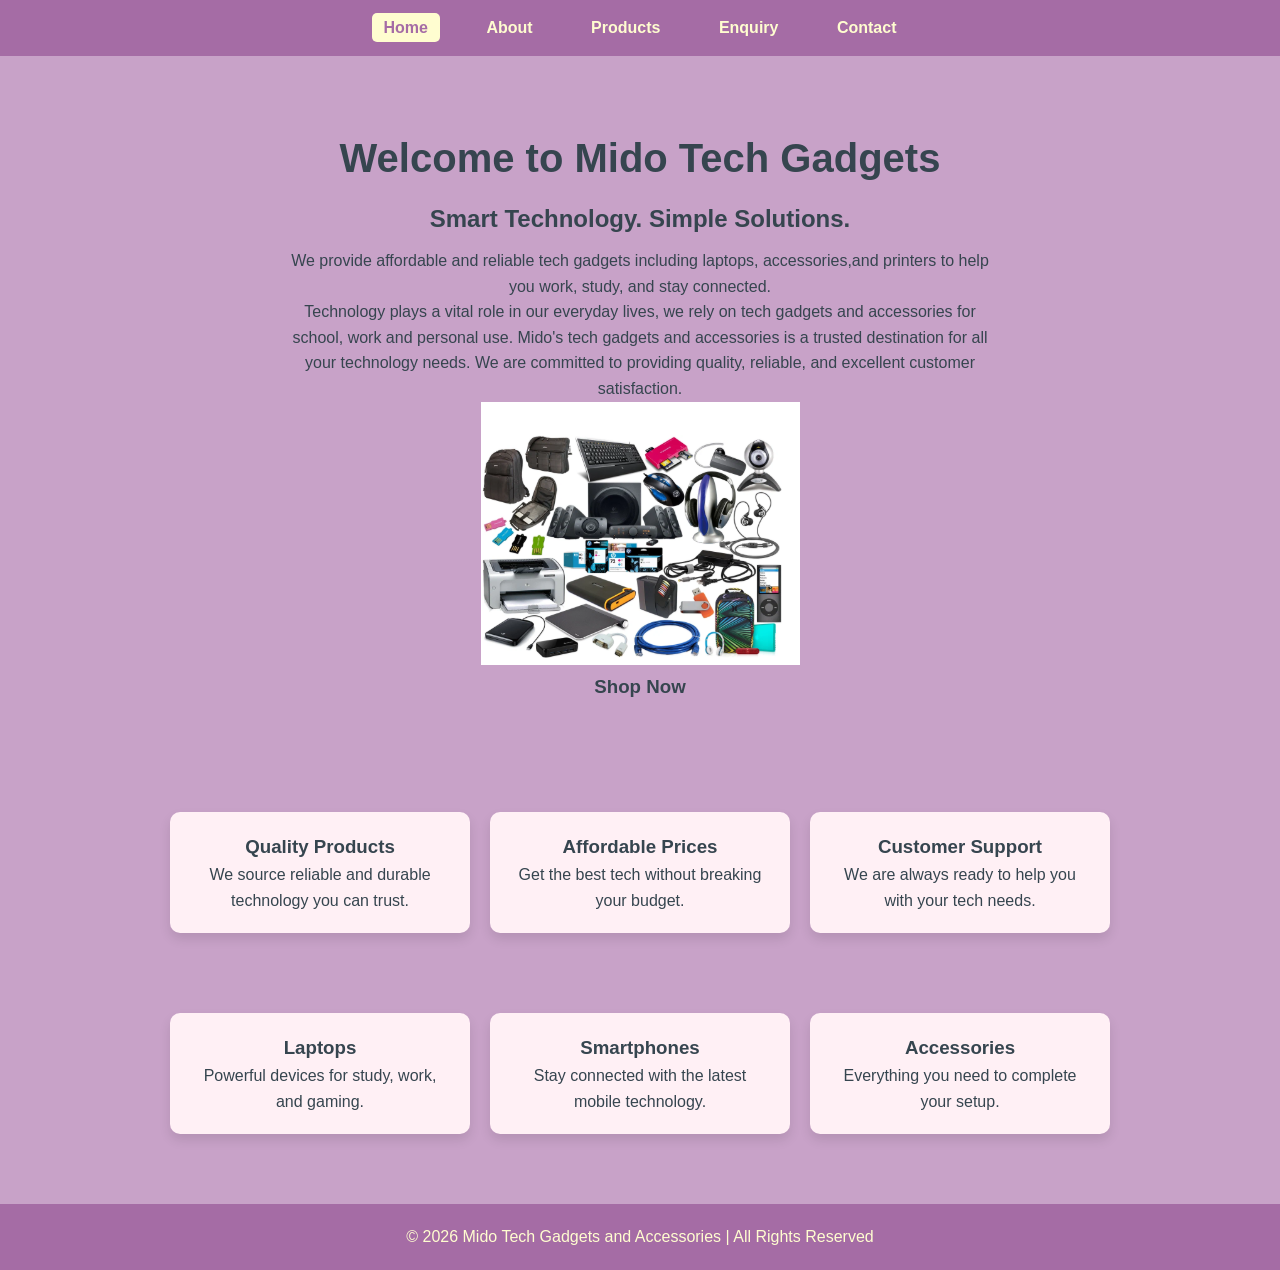
==== index.html @ e8afcef8 "update all files" ====
<!DOCTYPE html>
<html lang="en">
<head>
    <meta charset="UTF-8">
    <meta name="viewport" content="width=device-width, initial-scale=1.0">
    <title>Mido Tech Gadgets - Home</title>
    <link rel="stylesheet" href="css/style.css">
</head>
<body>

<!-- Navigation -->
<nav>
    <a href="index.html" class="active">Home</a>
    <a href="about.html">About</a>
    <a href="products.html">Products</a>
    <a href="enquiry.html">Enquiry</a>
    <a href="contact.html">Contact</a>
</nav>

<!-- Hero Section -->
<section class="hero">
    <h1>Welcome to Mido Tech Gadgets</h1>
    <h2>Smart Technology. Simple Solutions.</h2>
    <p>We provide affordable and reliable tech gadgets including laptops, accessories,and printers to help you work, study, and stay connected.</p>
    <p>Technology plays a vital role in our everyday lives, we rely on tech gadgets and accessories for school, work and personal use. Mido's tech gadgets and accessories is a trusted destination for all your technology needs. We are committed to providing quality, reliable, and excellent customer satisfaction.</p>
    <img src="Images/minqweno.png"alt="tech gadgets and accessories">
<h3>Shop Now</h3>
</section>

<!-- Info Cards -->
<section class="home-info">

    <div class="home-card">
        <h3>Quality Products</h3>
        <p>We source reliable and durable technology you can trust.</p>
    </div>

    <div class="home-card">
        <h3>Affordable Prices</h3>
        <p>Get the best tech without breaking your budget.</p>
    </div>

    <div class="home-card">
        <h3>Customer Support</h3>
        <p>We are always ready to help you with your tech needs.</p>
    </div>

</section>

<!-- Featured Section -->
<section class="home-info">

    <div class="home-card">
        <h3>Laptops</h3>
        <p>Powerful devices for study, work, and gaming.</p>
    </div>

    <div class="home-card">
        <h3>Smartphones</h3>
        <p>Stay connected with the latest mobile technology.</p>
    </div>

    <div class="home-card">
        <h3>Accessories</h3>
        <p>Everything you need to complete your setup.</p>
    </div>

</section>

<!-- Footer -->
<footer>
    <p>&copy; 2026 Mido Tech Gadgets and Accessories | All Rights Reserved</p>
</footer>

</body>
</html>
---- css/style.css ----
/* ===========================
   Mido Tech Gadgets and Accessories
   External Stylesheet
   =========================== */

/* ----- Base ----- */
* {
    margin: 0;
    padding: 0;
    box-sizing: border-box;
}

body {
    font-family: Arial, Helvetica, sans-serif;
    background-color: #c8a2c8;
    color: #36454f;
    line-height: 1.6;
}

/* ----- Navigation ----- */
nav {
    background-color: #a56ca5;
    text-align: center;
    padding: 15px 10px;
}

nav a {
    color: #fffdd0;
    text-decoration: none;
    margin: 0 15px;
    font-weight: bold;
    padding: 6px 12px;
    border-radius: 5px;
    transition: 0.3s ease;
}

nav a:hover,
nav a.active {
    background-color: #fffdd0;
    color: #a56ca5;
}

/* ----- Hero Section ----- */
.hero {
    text-align: center;
    padding: 70px 20px;
}

.hero h1 {
    font-size: 2.5rem;
    margin-bottom: 10px;
}

.hero h2 {
    font-size: 1.5rem;
    margin-bottom: 10px;
}

.hero p {
    max-width: 700px;
    margin: 0 auto;
}

/* ----- Home Cards ----- */
.home-info {
    display: flex;
    justify-content: center;
    flex-wrap: wrap;
    gap: 20px;
    padding: 40px 20px;
}

.home-card {
    background-color: #fff0f5;
    width: 300px;
    padding: 20px;
    border-radius: 10px;
    text-align: center;
    box-shadow: 0 6px 12px rgba(0,0,0,0.1);
    transition: 0.3s ease;
}

.home-card:hover {
    transform: translateY(-5px);
}

/* ----- Products Section ----- */
.product-section {
    padding: 40px 20px;
}

.product-card {
    background-color: #fff0f5;
    width: 90%;
    max-width: 400px;
    margin: 30px auto; /* makes each card centered and separated */
    padding: 25px;
    border-radius: 12px;
    text-align: center;
    box-shadow: 0 6px 14px rgba(0,0,0,0.12);
    transition: transform 0.3s ease, box-shadow 0.3s ease;
}

.product-card:hover {
    transform: translateY(-8px);
    box-shadow: 0 12px 20px rgba(0,0,0,0.2);
}

.product-card img {
    width: 100%;
    height: auto;
    border-radius: 10px;
    margin-bottom: 15px;
}

.product-card h3 {
    font-size: 1.3rem;
    margin-bottom: 8px;
    color: #36454f;
}

.product-card p {
    font-weight: bold;
    margin-bottom: 15px;
}

.shop-btn {
    background-color: #a56ca5;
    color: #fffdd0;
    border: none;
    padding: 12px 20px;
    border-radius: 6px;
    cursor: pointer;
    transition: background-color 0.3s ease;
}

.shop-btn:hover {
    background-color: #8b458b;
}

/* ----- Categories ----- */
.categories {
    text-align: center;
    padding: 40px 20px;
}

.categories ul {
    list-style: none;
    margin-top: 15px;
}

.categories ul li {
    display: inline-block;
    background-color: #a56ca5;
    color: #fffdd0;
    padding: 8px 15px;
    margin: 5px;
    border-radius: 5px;
}

/* Responsive adjustments for products */
@media (max-width: 768px) {
    .product-card {
        width: 95%;
        margin: 20px auto;
    }
}

/* ----- Forms ----- */
/* ----- Contact Layout ----- */
.contact-wrapper {
    display: grid;
    grid-template-columns: 1fr 1.2fr 1fr;
    gap: 20px;
    align-items: stretch;
    padding: 40px;
}

.side-details,
.form-container,
.map-container-panel {
    background-color: #fff0f5;
    padding: 20px;
    border-radius: 10px;
    box-shadow: 0 6px 12px rgba(0,0,0,0.1);
}

.form-container {
    display: flex;
    flex-direction: column;
    justify-content: center;
}

.map-container-panel iframe {
    width: 100%;
    height: 100%;
    min-height: 350px;
    border-radius: 10px;
}

/* Mobile */
@media (max-width: 768px) {
    .contact-wrapper {
        grid-template-columns: 1fr;
    }
}
/* ----- Enquiry Page Layout ----- */
.enquiry-wrapper {
    display: flex;
    gap: 30px;
    padding: 40px;
    align-items: flex-start;
}

/* Left panel */
.enquiry-info {
    flex: 1;
    background-color: #fff0f5;
    padding: 25px;
    border-radius: 10px;
    box-shadow: 0 6px 12px rgba(0,0,0,0.1);
}

/* Right panel (form) */
.enquiry-form {
    flex: 1;
    background-color: #fff0f5;
    padding: 25px;
    border-radius: 10px;
    box-shadow: 0 6px 12px rgba(0,0,0,0.1);
}

/* Inputs */
.enquiry-form input,
.enquiry-form textarea {
    width: 100%;
    padding: 12px;
    margin-bottom: 15px;
    border: 1px solid #36454f;
    border-radius: 5px;
}

/* Labels */
.enquiry-form label {
    display: block;
    margin-bottom: 5px;
    font-weight: bold;
}

/* Button */
.enquiry-form button {
    width: 100%;
    padding: 12px;
    background-color: #a56ca5;
    color: #fffdd0;
    border: none;
    border-radius: 5px;
    cursor: pointer;
}

.enquiry-form button:hover {
    background-color: #8b458b;
}

/* Mobile responsive */
@media (max-width: 768px) {
    .enquiry-wrapper {
        flex-direction: column;
    }
}
/* ----- Footer ----- */
footer {
    text-align: center;
    padding: 20px;
    background-color: #a56ca5;
    color: #fffdd0;
    margin-top: 30px;
}

/* ----- Responsive ----- */
@media (max-width: 768px) {

    nav a {
        display: block;
        margin: 10px 0;
    }

    .home-info,
    .product-grid {
        flex-direction: column;
        align-items: center;
    }

    .home-card,
    .product-card {
        width: 90%;
    }
}
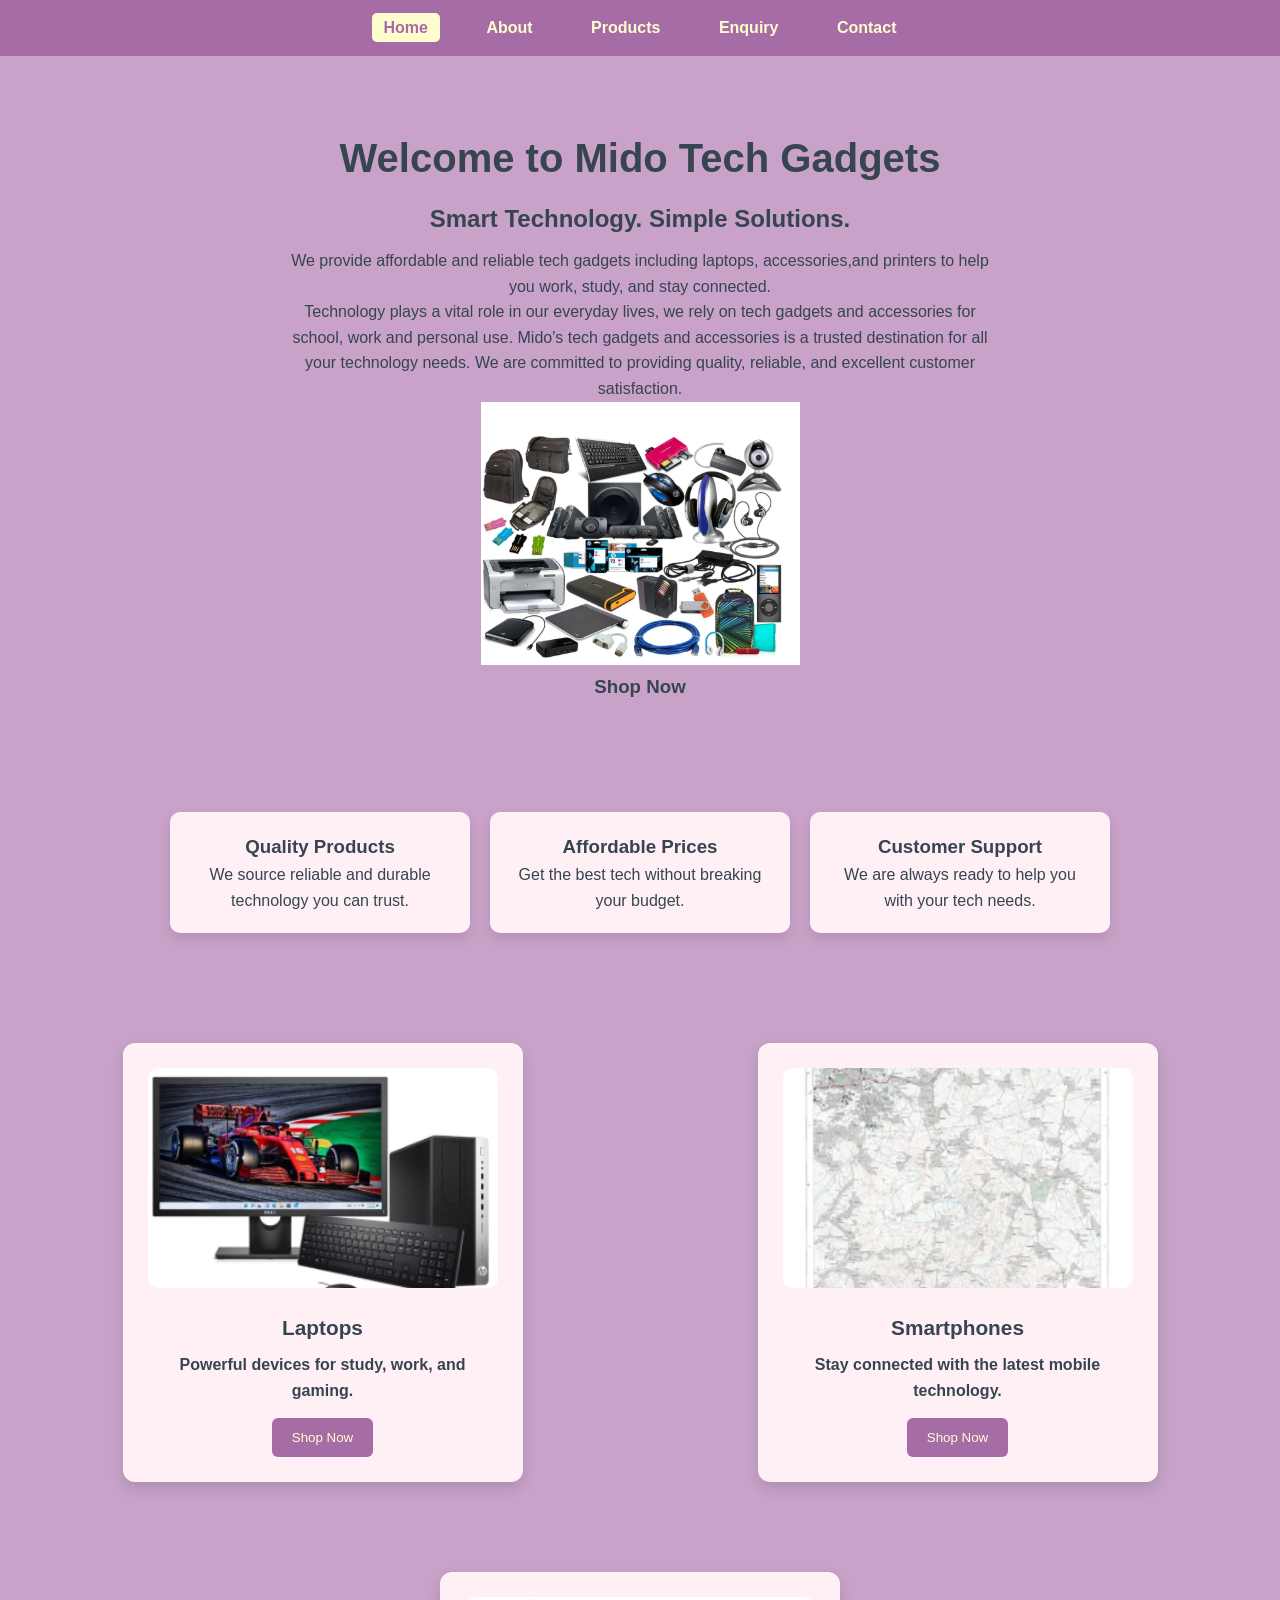
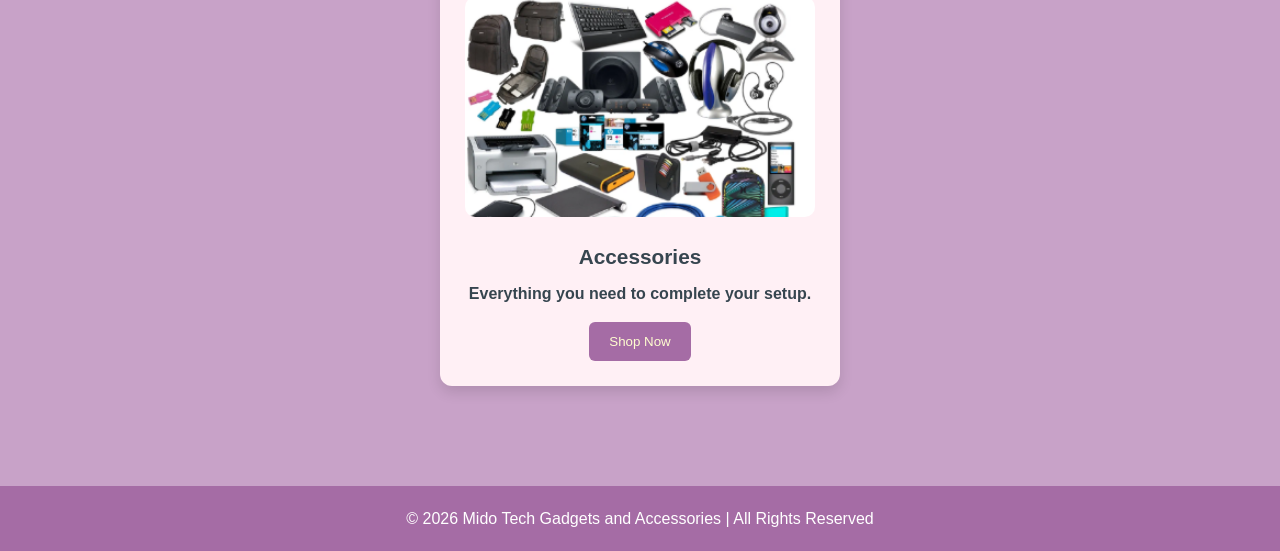
==== commit 566c02b8: "update all files" ====
--- a/index.html
+++ b/index.html
@@ -48,29 +48,47 @@
 </section>
 
 <!-- Featured Section -->
-<section class="home-info">
+<section class="product-section">
 
-    <div class="home-card">
+    <div class="product-card">
+        <img src="Images/minqweno3.png" alt="Laptop">
         <h3>Laptops</h3>
         <p>Powerful devices for study, work, and gaming.</p>
+        <button class="shop-btn">Shop Now</button>
     </div>
 
-    <div class="home-card">
+    <div class="product-card">
+        <img src="Images/minqweno2.png" alt="Smartphone">
         <h3>Smartphones</h3>
         <p>Stay connected with the latest mobile technology.</p>
+        <button class="shop-btn">Shop Now</button>
     </div>
 
-    <div class="home-card">
+    <div class="product-card">
+        <img src="Images/minqweno.png" alt="Accessories">
         <h3>Accessories</h3>
         <p>Everything you need to complete your setup.</p>
+        <button class="shop-btn">Shop Now</button>
     </div>
 
 </section>
+
+<!-- Lightbox -->
+<div id="lightbox" class="lightbox">
+    <span class="close">&times;</span>
+    <img class="lightbox-img" src="" alt="">
+</div>
 
 <!-- Footer -->
 <footer>
     <p>&copy; 2026 Mido Tech Gadgets and Accessories | All Rights Reserved</p>
 </footer>
+<script src="javascript/script.js"></script>
+<!-- LIGHTBOX (ADD THIS HERE) -->
+<div id="lightbox" class="lightbox">
+    <span class="close">&times;</span>
+    <img class="lightbox-img" src="" alt="Preview">
+</div>
 
 </body>
 </html>
--- a/css/style.css
+++ b/css/style.css
@@ -295,4 +295,133 @@
     .product-card {
         width: 90%;
     }
+}
+/* =========================== */
+/* IMAGE LIGHTBOX */
+/* =========================== */
+
+.lightbox {
+    display: none;
+    position: fixed;
+    z-index: 9999;
+    left: 0;
+    top: 0;
+    width: 100%;
+    height: 100%;
+    background: rgba(0,0,0,0.85);
+    justify-content: center;
+    align-items: center;
+}
+
+.lightbox img {
+    max-width: 90%;
+    max-height: 90%;
+    border-radius: 10px;
+    box-shadow: 0 0 20px rgba(0,0,0,0.5);
+}
+
+.lightbox .close {
+    position: absolute;
+    top: 20px;
+    right: 30px;
+    font-size: 40px;
+    color: white;
+    cursor: pointer;
+}
+/* IMAGE LIGHTBOX */
+.lightbox {
+    display: none;
+    position: fixed;
+    z-index: 9999;
+    left: 0;
+    top: 0;
+    width: 100%;
+    height: 100%;
+    background: rgba(0,0,0,0.85);
+    justify-content: center;
+    align-items: center;
+}
+
+.lightbox img {
+    max-width: 90%;
+    max-height: 90%;
+    border-radius: 10px;
+    box-shadow: 0 0 20px rgba(0,0,0,0.5);
+}
+/* FULLSCREEN LIGHTBOX */
+.lightbox {
+    display: none;
+    position: fixed;
+    z-index: 99999;
+    top: 0;
+    left: 0;
+    width: 100vw;
+    height: 100vh;
+    background: rgba(0, 0, 0, 0.95);
+    justify-content: center;
+    align-items: center;
+}
+
+.lightbox-img {
+    width: auto;
+    height: auto;
+    max-width: 95vw;
+    max-height: 95vh;
+    object-fit: contain;
+}
+
+.lightbox .close {
+    position: absolute;
+    top: 20px;
+    right: 30px;
+    font-size: 50px;
+    color: white;
+    cursor: pointer;
+    font-weight: bold;
+}
+
+
+/* Page Layout */
+html,
+body {
+    height: 100%;
+    margin: 0;
+}
+
+body {
+    display: flex;
+    flex-direction: column;
+    min-height: 100vh;
+}
+
+/* Main Content */
+main {
+    flex: 1;
+}
+
+/* Footer */
+footer {
+    background-color: #a56ca5;
+    color: white;
+    text-align: center;
+    padding: 20px;
+}
+
+.product-section {
+    display: flex;
+    flex-wrap: wrap;
+    justify-content: center;
+    gap: 30px;
+}
+
+.product-card img {
+    width: 100%;
+    height: 220px;
+    object-fit: cover;
+    cursor: pointer;
+    transition: transform 0.3s ease;
+}
+
+.product-card img:hover {
+    transform: scale(1.03);
 }
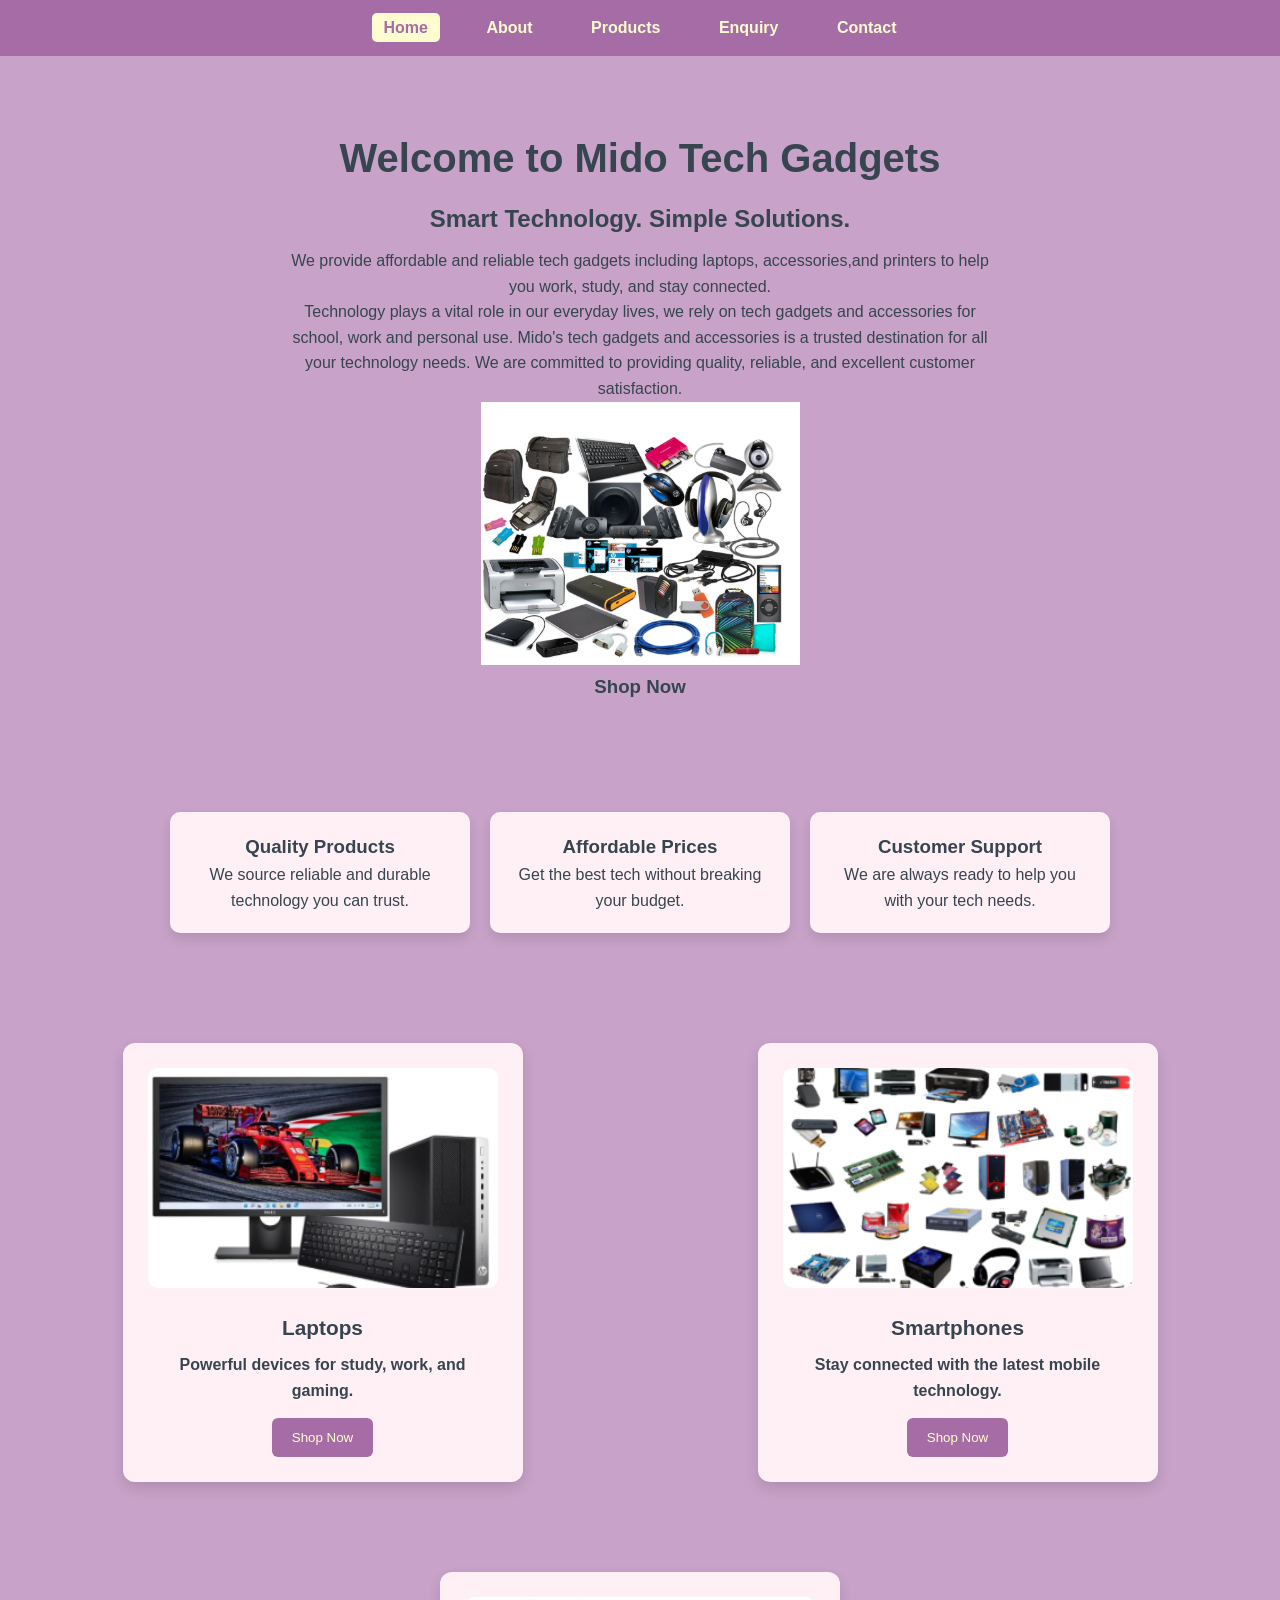
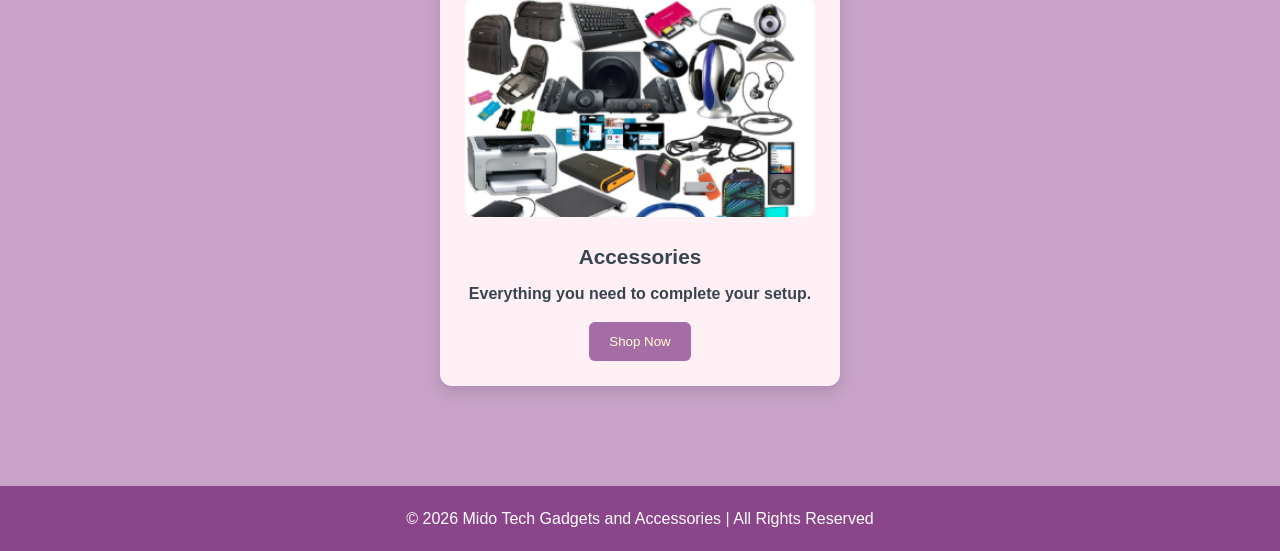
==== commit 00bf5f80: "Update index.html" ====
--- a/index.html
+++ b/index.html
@@ -58,7 +58,7 @@
     </div>
 
     <div class="product-card">
-        <img src="Images/minqweno2.png" alt="Smartphone">
+        <img src="Images/minqweno4.png" alt="Smartphone">
         <h3>Smartphones</h3>
         <p>Stay connected with the latest mobile technology.</p>
         <button class="shop-btn">Shop Now</button>
@@ -91,4 +91,4 @@
 </div>
 
 </body>
-</html>+</html>
--- a/css/style.css
+++ b/css/style.css
@@ -401,7 +401,7 @@
 
 /* Footer */
 footer {
-    background-color: #a56ca5;
+    background-color: #8b458b;
     color: white;
     text-align: center;
     padding: 20px;
